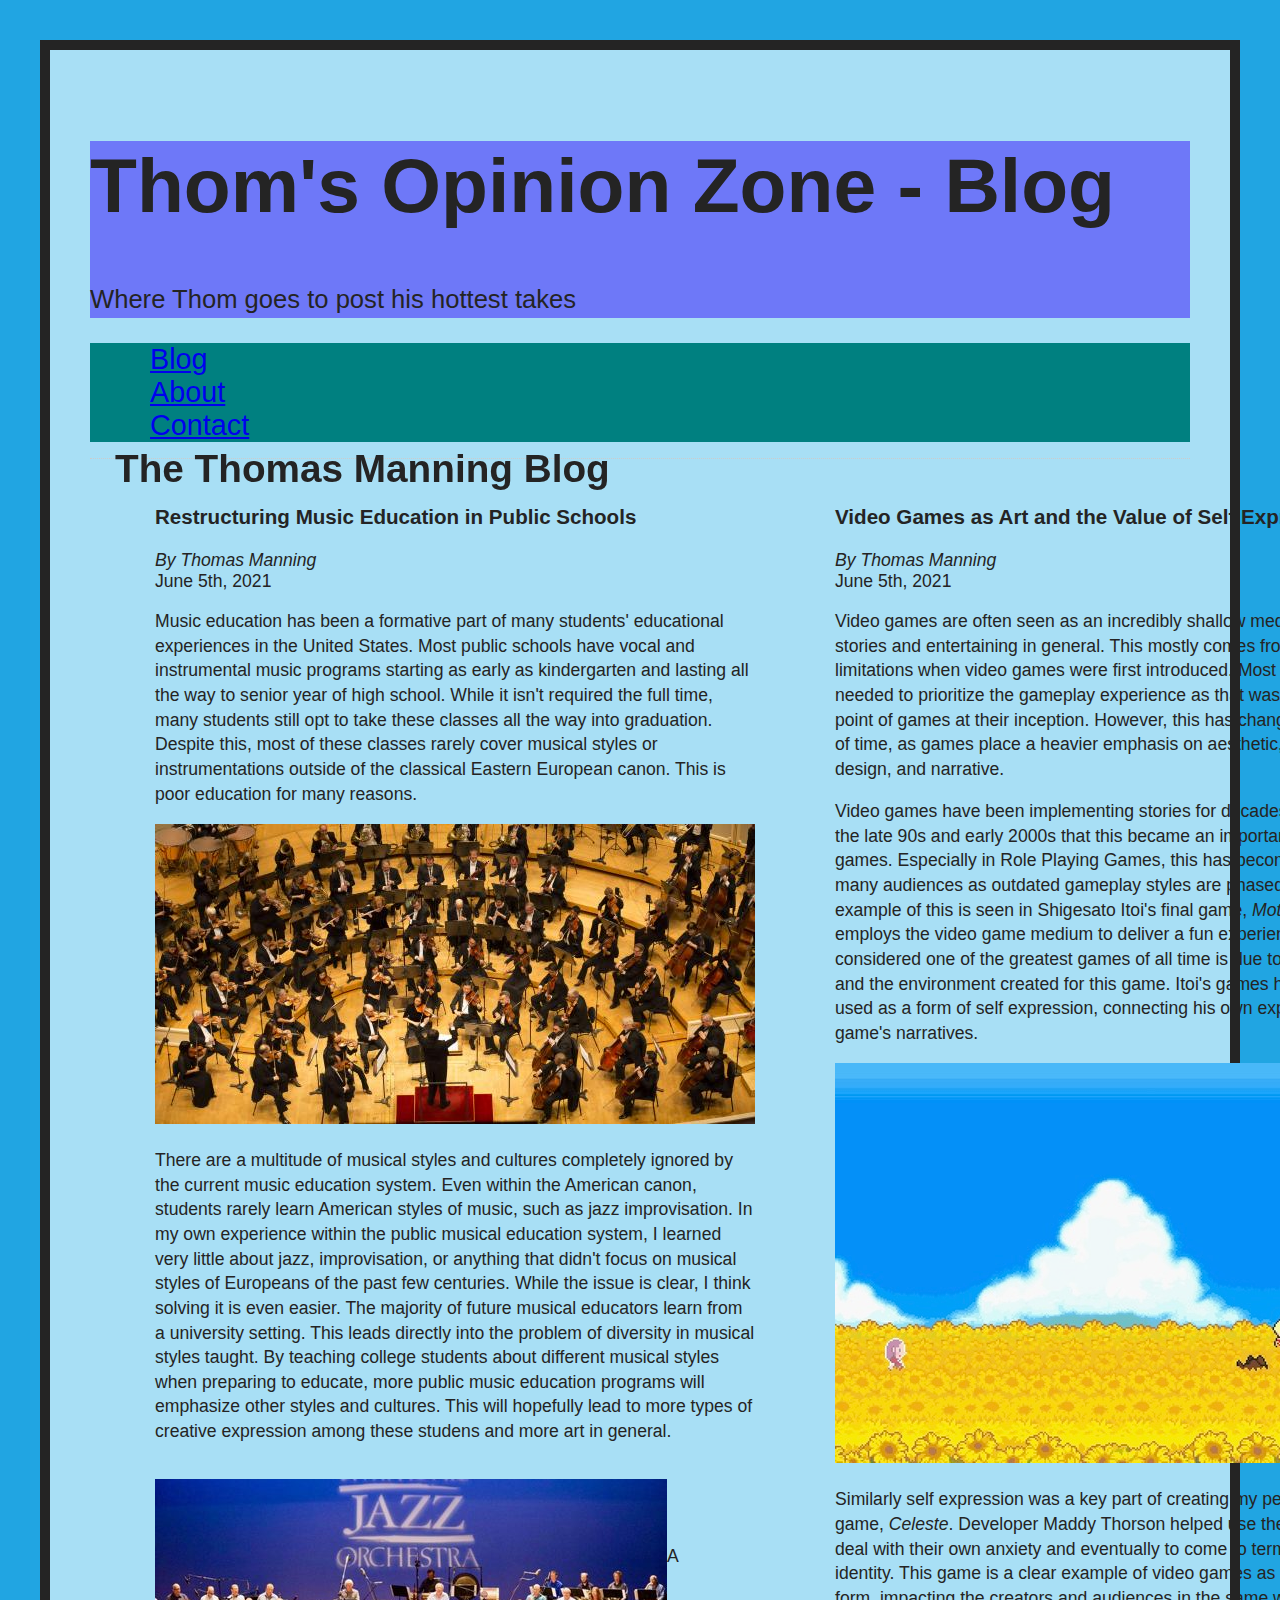
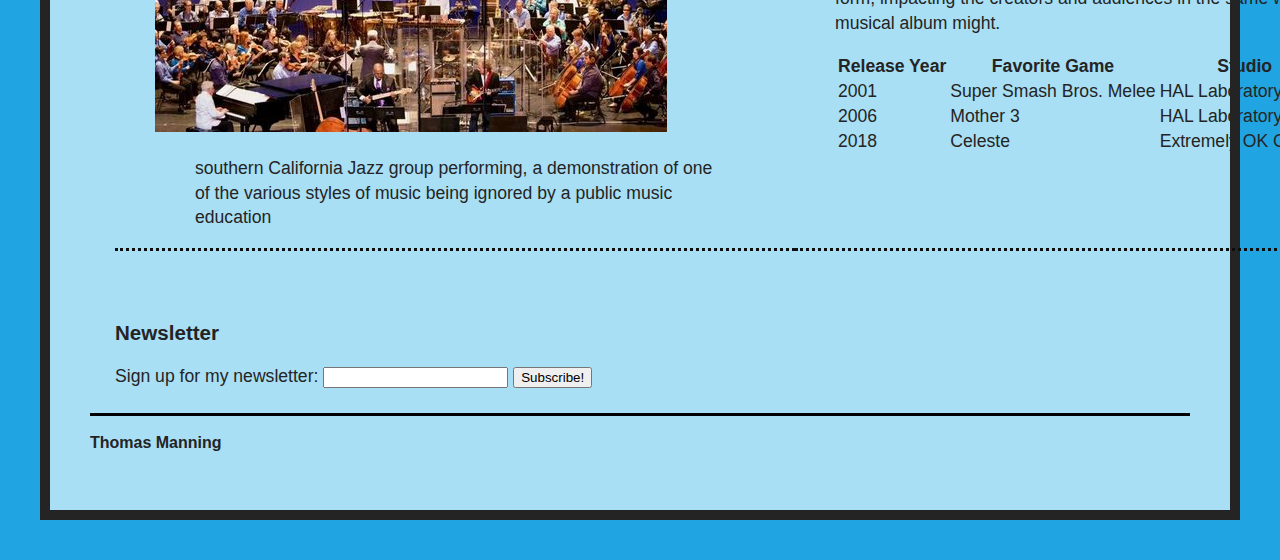
==== index.html @ 37d1ab04 "modified display with CSS. added image +caption" ====
<!DOCTYPE html>
<html lang="en">
<head>
    <meta charset="UTF-8">
    <meta http-equiv="X-UA-Compatible" content="IE=edge">
    <meta name="viewport" content="width=device-width, initial-scale=1.0">
    <link rel="stylesheet" href="style.css">
    <title>Thom's Opinion Zone</title>
</head>
<body>
    <header>
        <h1>Thom's Opinion Zone - Blog</h1>
        <p>Where Thom goes to post his hottest takes</p>
    </header>
    <nav>
        <ul>
            <li><a href="index.html">Blog</a></li>
            <li><a href="about.html">About</a></li>
            <li><a href="contact.html">Contact</a></li>
        </ul>
    </nav>
    <section id="blog">
        <h2>The Thomas Manning Blog</h2>
            <article class="blog-post">
            <H3>Restructuring Music Education in Public Schools</H3>
            <address class="author">By Thomas Manning</address>
            <time datetime="2021-06-05" title="June 5th, 2021">June 5th, 2021</time>
                <p>
                Music education has been a formative part of many students' educational experiences in the United States. Most public
                schools have vocal and instrumental music programs starting as early as kindergarten and lasting all the way to senior
                year of high school. While it isn't required the full time, many students still opt to take these classes all the way
                into graduation. Despite this, most of these classes rarely cover musical styles or instrumentations outside of the
                classical Eastern European canon. This is poor education for many reasons.
                </p>
                <p> <img src="orchestra.jpg" alt="An image of an orchestra"> </p>
                <p>There are a multitude of musical styles and cultures completely ignored by the current music education system. Even
                within the American canon, students rarely learn American styles of music, such as jazz improvisation. In my own
                experience within the public musical education system, I learned very little about jazz, improvisation, or anything that
                didn't focus on musical styles of Europeans of the past few centuries. While the issue is clear, I think solving it is
                even easier. The majority of future musical educators learn from a university setting. This leads directly into the problem of
                diversity in musical styles taught. By teaching college students about different musical styles when preparing to
                educate, more public music education programs will emphasize other styles and cultures. This will hopefully lead to more 
                types of creative expression among these studens and more art in general.
                </p>
                <p class="leftimage"> <img src="jazzorchestra.jpg" alt="An image of a jazz orchestra"></p>
                <p class="caption">A southern California Jazz group performing, a demonstration of one of the various styles of music being ignored by a public music education</p>
                </article>
                <article class="blog-post">
                <H3>Video Games as Art and the Value of Self Expression</H3>
                <address class="author">By Thomas Manning</address>
                <time datetime="2021-06-05" title="June 5th, 2021">June 5th, 2021</time>
                <p>Video games are often seen as an incredibly shallow medium for telling stories and entertaining in general. This
                mostly comes from the technical limitations when video games were first introduced. Most early games needed to
                prioritize the gameplay experience as that was the only selling point of games at their inception. However, this
                has changed over the course of time, as games place a heavier emphasis on aesthetic, environmental design, and
                narrative.</p>
                <p>Video games have been implementing stories for decades, but it wasn't until the late 90s and early 2000s that
                this became an important aspect to video games. Especially in Role Playing Games, this has become a selling
                point to many audiences as outdated gameplay styles are phased out. A clear example of this is seen in Shigesato
                Itoi's final game, <em>Mother 3</em>. While it employs the video game medium to deliver a fun experience, the reason it
                is considered one of the greatest games of all time is due to the tragic narrative and the environment created
                for this game. Itoi's games have always been used as a form of self expression, connecting his own experiences
                to his game's narratives. </p> 
                <p><img src="mother3.jpg" alt="The Flower Field Scene from Mother 3"></p>
                <p>Similarly self expression was a key part of creating my personal favorite game,
                <em>Celeste</em>. Developer Maddy Thorson helped use the story of <em>Celeste</em> to deal with their own anxiety and eventually
                to come to terms with their gender identity. This game is a clear example of video games as a transformative art
                form, impacting the creators and audiences in the same way a film or musical album might.
                </p>
                <table>
                    <tr>
                        <th>Release Year</th>
                        <th>Favorite Game</th>
                        <th>Studio</th>
                    </tr>
                    <tr>
                        <td>2001</td>
                        <td>Super Smash Bros. Melee</td>
                        <td>HAL Laboratory</td>
                    </tr>
                    <tr>
                        <td>2006</td>
                        <td>Mother 3</td>
                        <td>HAL Laboratory</td>
                    </tr>
                    <tr>
                        <td>2018</td>
                        <td>Celeste</td>
                        <td>Extremely OK Games</td>
                    </tr>
                </table>
                </article>
    </section>
    <section id="newsletter">
        <h3>Newsletter</h3>
        <form>
            <label>Sign up for my newsletter:
                <input type="text">
            </label>
            <button>Subscribe!</button>
        </form>
    </section>
    <footer>
    <p><strong>Thomas Manning</strong>    </p>
    </footer>
</body>
</html>
---- style.css ----
html {
    background: rgb(33, 165, 226);
    
}

body {
    font-family: Arial, Helvetica, sans-serif;
    padding: 40px;
    margin: 40px;
    color: #242424;
    border: 10px solid #242424;
    background: #a8dff5;
}

h1 {
font-size: 3em;
}

header {
    font-size: 1.6em;
    background: rgb(110, 120, 248);
}
section{
    padding: 25px;
    flex: 1;
}
p {
line-height: 1.4em;
}

#blog {
 border-top: 1px dotted #ccc;
 display: flex;
}

.blog-post { 
 border-bottom: 3px dotted rgb(14, 13, 13);
 padding-left: 40px;
 padding-right: 40px;
}

footer {
border-top: 3px solid black;
font-size: 1em;
}

nav {
    background-color: teal;
    position: sticky;
    top: 0;
}

nav > ul > li {
    margin-left: 20px;
    margin-right: 20px;
    font-size: 1.8em;
    display: block;
}

h2 {
    font-size: 2.2em;
    position: absolute;
    top: 415px;
}

section {
    font-size: 1.1em;
}

.leftimage {
    float: left;
}

.caption {
    margin-top: 100px;
    padding-left: 40px;
    padding-right: 40px;
}
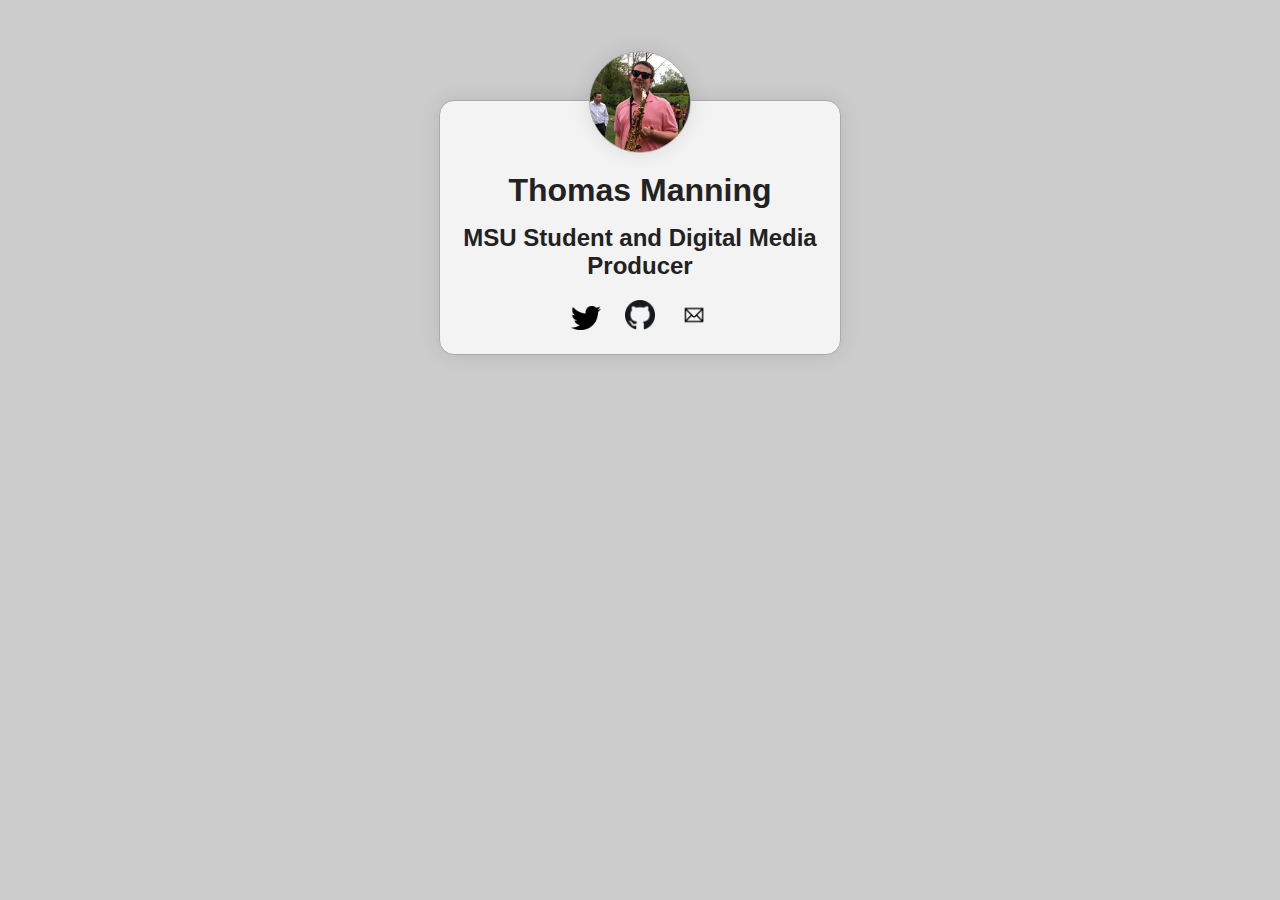
==== commit 7c1b40ad: "fix" ====
--- a/index.html
+++ b/index.html
@@ -4,104 +4,19 @@
     <meta charset="UTF-8">
     <meta http-equiv="X-UA-Compatible" content="IE=edge">
     <meta name="viewport" content="width=device-width, initial-scale=1.0">
-    <link rel="stylesheet" href="style.css">
-    <title>Thom's Opinion Zone</title>
+    <link rel="stylesheet" href="card.css">
+    <title>Card Layout</title>
 </head>
 <body>
-    <header>
-        <h1>Thom's Opinion Zone - Blog</h1>
-        <p>Where Thom goes to post his hottest takes</p>
-    </header>
-    <nav>
-        <ul>
-            <li><a href="index.html">Blog</a></li>
-            <li><a href="about.html">About</a></li>
-            <li><a href="contact.html">Contact</a></li>
+    <div class="card">
+        <img src="thommanning.jpg" class="avatar" id="ThomManning-avatar" alt="Thomas Manning">
+        <h1>Thomas Manning</h1>
+        <h2>MSU Student and Digital Media Producer</h2>
+        <ul class="contacts">
+            <li><a href="https://twitter.com/ThomasFManning"><img src="twitter.png" alt="Twitter"></a></li>
+            <li><a href="https://github.com/manni155"><img src="github.png" alt="Github"></a></li>
+            <li><a href="manni155@msu.edu"><img src="email.png" alt="Email"></a></li>
         </ul>
-    </nav>
-    <section id="blog">
-        <h2>The Thomas Manning Blog</h2>
-            <article class="blog-post">
-            <H3>Restructuring Music Education in Public Schools</H3>
-            <address class="author">By Thomas Manning</address>
-            <time datetime="2021-06-05" title="June 5th, 2021">June 5th, 2021</time>
-                <p>
-                Music education has been a formative part of many students' educational experiences in the United States. Most public
-                schools have vocal and instrumental music programs starting as early as kindergarten and lasting all the way to senior
-                year of high school. While it isn't required the full time, many students still opt to take these classes all the way
-                into graduation. Despite this, most of these classes rarely cover musical styles or instrumentations outside of the
-                classical Eastern European canon. This is poor education for many reasons.
-                </p>
-                <p> <img src="orchestra.jpg" alt="An image of an orchestra"> </p>
-                <p>There are a multitude of musical styles and cultures completely ignored by the current music education system. Even
-                within the American canon, students rarely learn American styles of music, such as jazz improvisation. In my own
-                experience within the public musical education system, I learned very little about jazz, improvisation, or anything that
-                didn't focus on musical styles of Europeans of the past few centuries. While the issue is clear, I think solving it is
-                even easier. The majority of future musical educators learn from a university setting. This leads directly into the problem of
-                diversity in musical styles taught. By teaching college students about different musical styles when preparing to
-                educate, more public music education programs will emphasize other styles and cultures. This will hopefully lead to more 
-                types of creative expression among these studens and more art in general.
-                </p>
-                <p class="leftimage"> <img src="jazzorchestra.jpg" alt="An image of a jazz orchestra"></p>
-                <p class="caption">A southern California Jazz group performing, a demonstration of one of the various styles of music being ignored by a public music education</p>
-                </article>
-                <article class="blog-post">
-                <H3>Video Games as Art and the Value of Self Expression</H3>
-                <address class="author">By Thomas Manning</address>
-                <time datetime="2021-06-05" title="June 5th, 2021">June 5th, 2021</time>
-                <p>Video games are often seen as an incredibly shallow medium for telling stories and entertaining in general. This
-                mostly comes from the technical limitations when video games were first introduced. Most early games needed to
-                prioritize the gameplay experience as that was the only selling point of games at their inception. However, this
-                has changed over the course of time, as games place a heavier emphasis on aesthetic, environmental design, and
-                narrative.</p>
-                <p>Video games have been implementing stories for decades, but it wasn't until the late 90s and early 2000s that
-                this became an important aspect to video games. Especially in Role Playing Games, this has become a selling
-                point to many audiences as outdated gameplay styles are phased out. A clear example of this is seen in Shigesato
-                Itoi's final game, <em>Mother 3</em>. While it employs the video game medium to deliver a fun experience, the reason it
-                is considered one of the greatest games of all time is due to the tragic narrative and the environment created
-                for this game. Itoi's games have always been used as a form of self expression, connecting his own experiences
-                to his game's narratives. </p> 
-                <p><img src="mother3.jpg" alt="The Flower Field Scene from Mother 3"></p>
-                <p>Similarly self expression was a key part of creating my personal favorite game,
-                <em>Celeste</em>. Developer Maddy Thorson helped use the story of <em>Celeste</em> to deal with their own anxiety and eventually
-                to come to terms with their gender identity. This game is a clear example of video games as a transformative art
-                form, impacting the creators and audiences in the same way a film or musical album might.
-                </p>
-                <table>
-                    <tr>
-                        <th>Release Year</th>
-                        <th>Favorite Game</th>
-                        <th>Studio</th>
-                    </tr>
-                    <tr>
-                        <td>2001</td>
-                        <td>Super Smash Bros. Melee</td>
-                        <td>HAL Laboratory</td>
-                    </tr>
-                    <tr>
-                        <td>2006</td>
-                        <td>Mother 3</td>
-                        <td>HAL Laboratory</td>
-                    </tr>
-                    <tr>
-                        <td>2018</td>
-                        <td>Celeste</td>
-                        <td>Extremely OK Games</td>
-                    </tr>
-                </table>
-                </article>
-    </section>
-    <section id="newsletter">
-        <h3>Newsletter</h3>
-        <form>
-            <label>Sign up for my newsletter:
-                <input type="text">
-            </label>
-            <button>Subscribe!</button>
-        </form>
-    </section>
-    <footer>
-    <p><strong>Thomas Manning</strong>    </p>
-    </footer>
+    </div>
 </body>
 </html>--- a/card.css
+++ b/card.css
@@ -0,0 +1,53 @@
+body {
+    background-color: #ccc;
+    font-family: Helvetica, sans-serif;
+    color: #222;
+    margin-top: 100px;
+}
+
+img {
+    width: 100%;
+}
+
+.card {
+    background-color: #f3f3f3;
+    border-radius: 15px;
+    width: 400px;
+    text-align: center;
+    margin: 0 auto;
+    box-shadow: rgba(0,0,0, 0.1) 0 0 20px;
+    border: 1px solid #aaa;
+}
+
+h1 {
+    margin: 15px 0;
+}
+
+h2 {
+    margin: 0;
+}
+
+.card .avatar {
+    width: 100px;
+    border-radius: 50%;
+    margin-top: -50px;
+    box-shadow: rgba(0,0,0, 0.1) 0 0 20px;
+    border: 1px solid #aaa;
+}
+
+.contacts {
+    margin: 0;
+    padding: 0;
+    list-style-type: none;
+}
+
+.contacts li {
+    width: 30px;
+    display: inline-block;
+    padding: 20px 10px;
+}
+
+.contacts li a img:hover {
+    opacity: 0.5;
+    transition: opacity ease-in-out 0.2s;
+}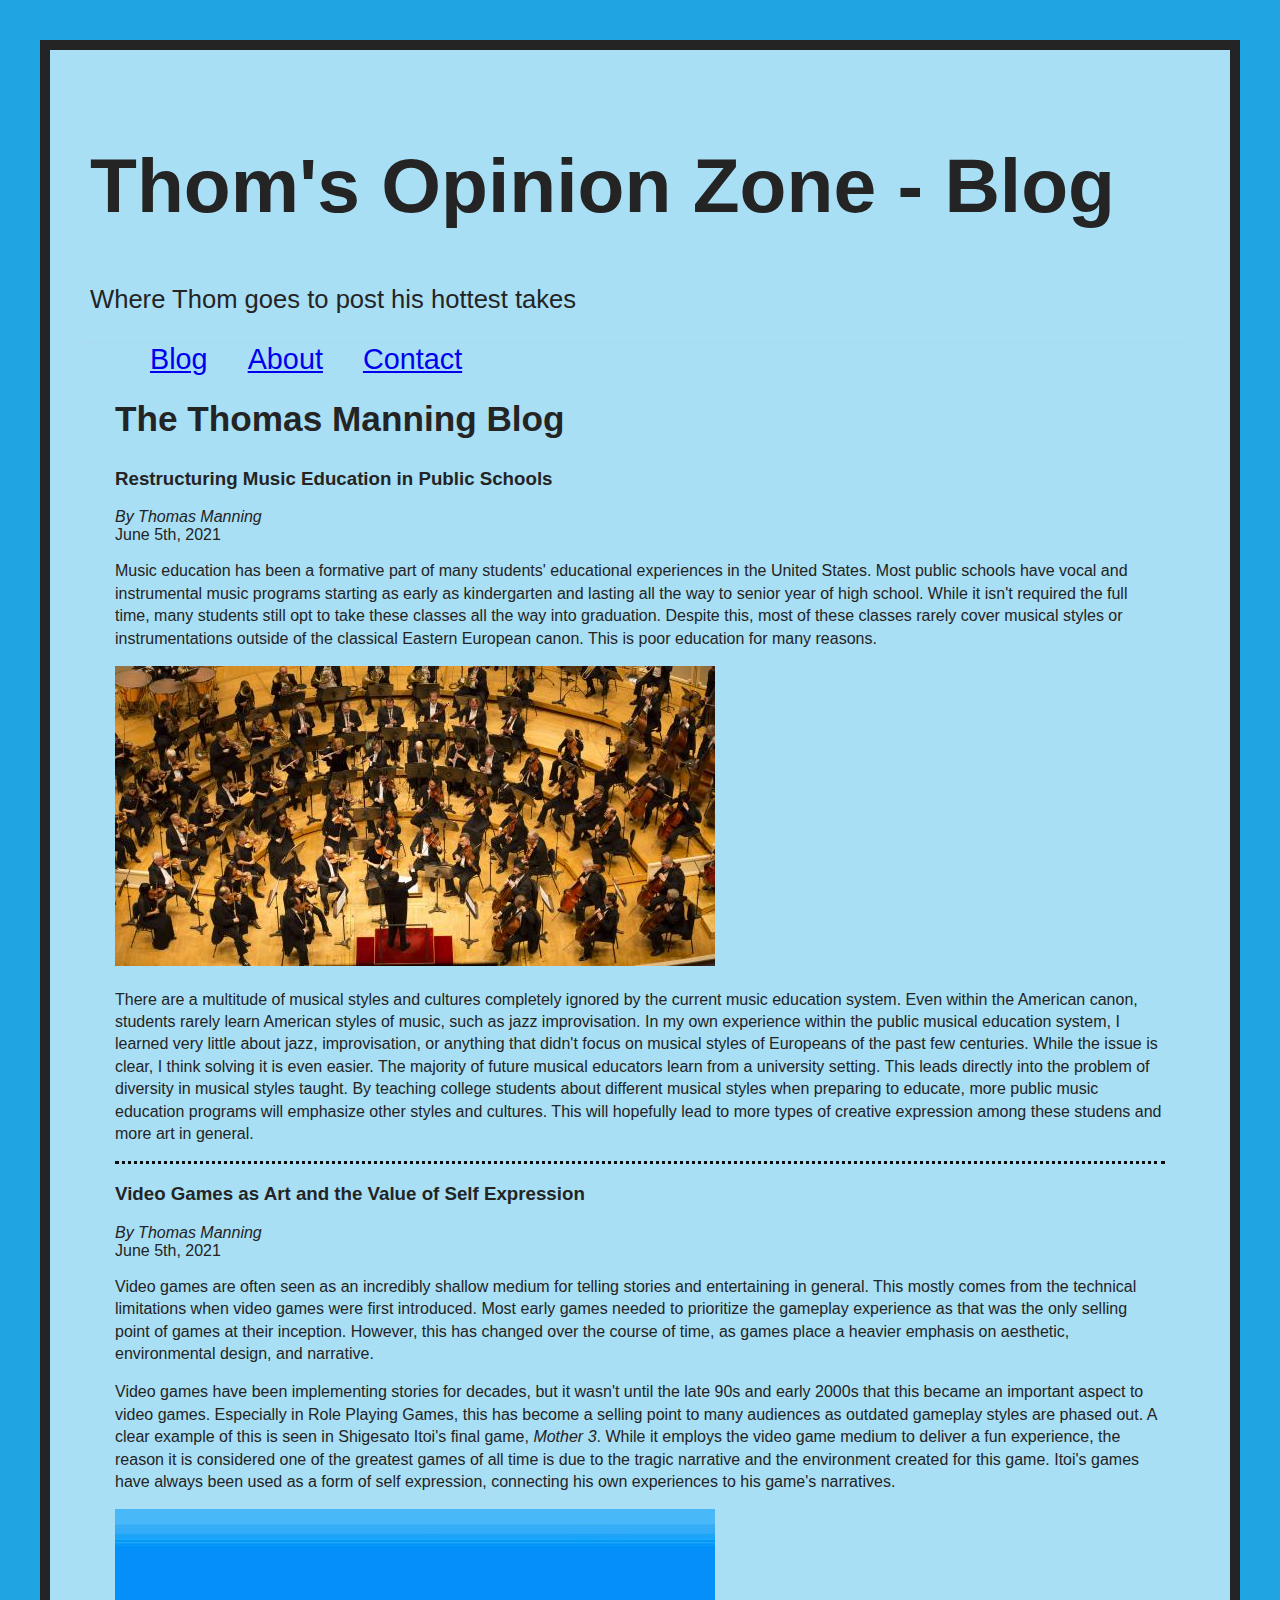
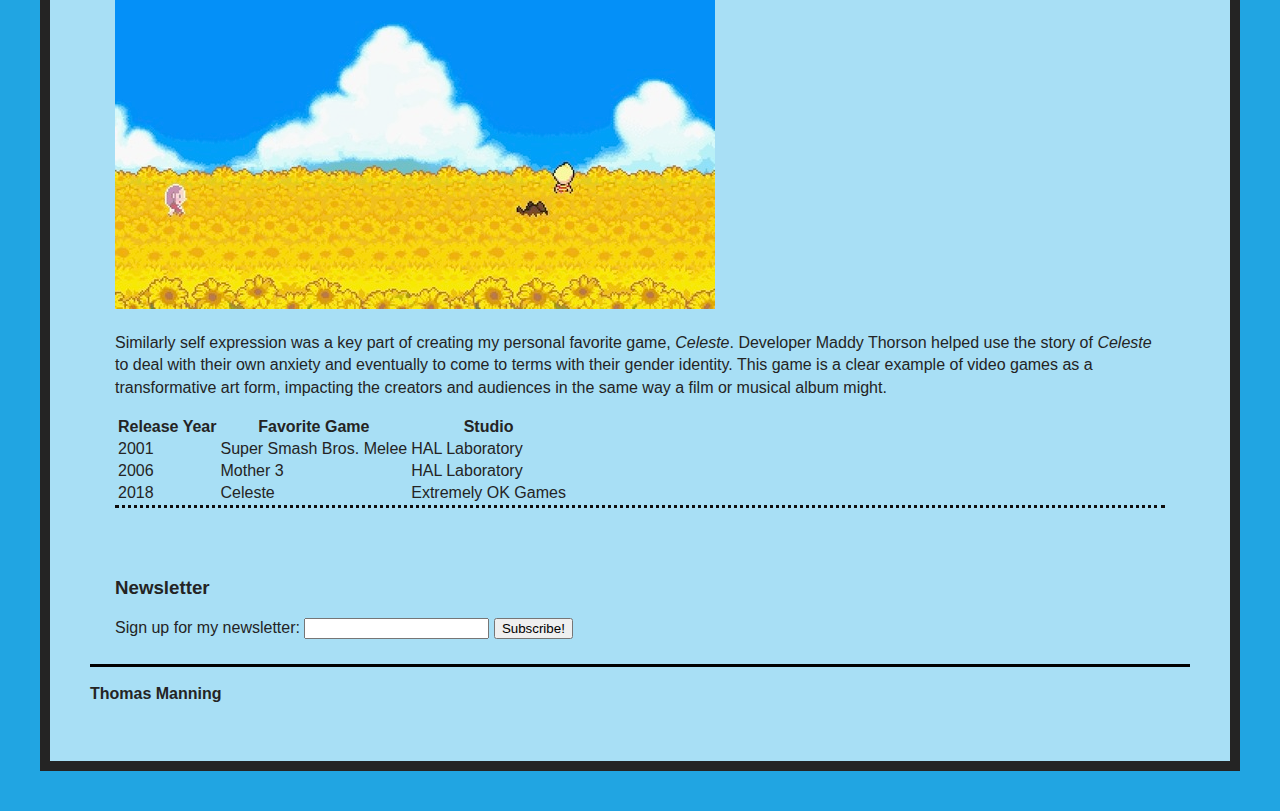
==== commit bde6858b: "Revert "modified display with CSS. added image +caption"" ====
--- a/index.html
+++ b/index.html
@@ -4,19 +4,102 @@
     <meta charset="UTF-8">
     <meta http-equiv="X-UA-Compatible" content="IE=edge">
     <meta name="viewport" content="width=device-width, initial-scale=1.0">
-    <link rel="stylesheet" href="card.css">
-    <title>Card Layout</title>
+    <link rel="stylesheet" href="style.css">
+    <title>Thom's Opinion Zone</title>
 </head>
 <body>
-    <div class="card">
-        <img src="thommanning.jpg" class="avatar" id="ThomManning-avatar" alt="Thomas Manning">
-        <h1>Thomas Manning</h1>
-        <h2>MSU Student and Digital Media Producer</h2>
-        <ul class="contacts">
-            <li><a href="https://twitter.com/ThomasFManning"><img src="twitter.png" alt="Twitter"></a></li>
-            <li><a href="https://github.com/manni155"><img src="github.png" alt="Github"></a></li>
-            <li><a href="manni155@msu.edu"><img src="email.png" alt="Email"></a></li>
+    <header>
+        <h1>Thom's Opinion Zone - Blog</h1>
+        <p>Where Thom goes to post his hottest takes</p>
+    </header>
+    <nav>
+        <ul>
+            <li><a href="index.html">Blog</a></li>
+            <li><a href="about.html">About</a></li>
+            <li><a href="contact.html">Contact</a></li>
         </ul>
-    </div>
+    </nav>
+    <section id="blog">
+        <h2>The Thomas Manning Blog</h2>
+            <article class="blog-post">
+            <H3>Restructuring Music Education in Public Schools</H3>
+            <address class="author">By Thomas Manning</address>
+            <time datetime="2021-06-05" title="June 5th, 2021">June 5th, 2021</time>
+                <p>
+                Music education has been a formative part of many students' educational experiences in the United States. Most public
+                schools have vocal and instrumental music programs starting as early as kindergarten and lasting all the way to senior
+                year of high school. While it isn't required the full time, many students still opt to take these classes all the way
+                into graduation. Despite this, most of these classes rarely cover musical styles or instrumentations outside of the
+                classical Eastern European canon. This is poor education for many reasons.
+                </p>
+                <p> <img src="orchestra.jpg" alt="An image of an orchestra"> </p>
+                <p>There are a multitude of musical styles and cultures completely ignored by the current music education system. Even
+                within the American canon, students rarely learn American styles of music, such as jazz improvisation. In my own
+                experience within the public musical education system, I learned very little about jazz, improvisation, or anything that
+                didn't focus on musical styles of Europeans of the past few centuries. While the issue is clear, I think solving it is
+                even easier. The majority of future musical educators learn from a university setting. This leads directly into the problem of
+                diversity in musical styles taught. By teaching college students about different musical styles when preparing to
+                educate, more public music education programs will emphasize other styles and cultures. This will hopefully lead to more 
+                types of creative expression among these studens and more art in general.
+                </p>
+                </article>
+                <article class="blog-post">
+                <H3>Video Games as Art and the Value of Self Expression</H3>
+                <address class="author">By Thomas Manning</address>
+                <time datetime="2021-06-05" title="June 5th, 2021">June 5th, 2021</time>
+                <p>Video games are often seen as an incredibly shallow medium for telling stories and entertaining in general. This
+                mostly comes from the technical limitations when video games were first introduced. Most early games needed to
+                prioritize the gameplay experience as that was the only selling point of games at their inception. However, this
+                has changed over the course of time, as games place a heavier emphasis on aesthetic, environmental design, and
+                narrative.</p>
+                <p>Video games have been implementing stories for decades, but it wasn't until the late 90s and early 2000s that
+                this became an important aspect to video games. Especially in Role Playing Games, this has become a selling
+                point to many audiences as outdated gameplay styles are phased out. A clear example of this is seen in Shigesato
+                Itoi's final game, <em>Mother 3</em>. While it employs the video game medium to deliver a fun experience, the reason it
+                is considered one of the greatest games of all time is due to the tragic narrative and the environment created
+                for this game. Itoi's games have always been used as a form of self expression, connecting his own experiences
+                to his game's narratives. </p> 
+                <p><img src="mother3.jpg" alt="The Flower Field Scene from Mother 3"></p>
+                <p>Similarly self expression was a key part of creating my personal favorite game,
+                <em>Celeste</em>. Developer Maddy Thorson helped use the story of <em>Celeste</em> to deal with their own anxiety and eventually
+                to come to terms with their gender identity. This game is a clear example of video games as a transformative art
+                form, impacting the creators and audiences in the same way a film or musical album might.
+                </p>
+                <table>
+                    <tr>
+                        <th>Release Year</th>
+                        <th>Favorite Game</th>
+                        <th>Studio</th>
+                    </tr>
+                    <tr>
+                        <td>2001</td>
+                        <td>Super Smash Bros. Melee</td>
+                        <td>HAL Laboratory</td>
+                    </tr>
+                    <tr>
+                        <td>2006</td>
+                        <td>Mother 3</td>
+                        <td>HAL Laboratory</td>
+                    </tr>
+                    <tr>
+                        <td>2018</td>
+                        <td>Celeste</td>
+                        <td>Extremely OK Games</td>
+                    </tr>
+                </table>
+                </article>
+    </section>
+    <section id="newsletter">
+        <h3>Newsletter</h3>
+        <form>
+            <label>Sign up for my newsletter:
+                <input type="text">
+            </label>
+            <button>Subscribe!</button>
+        </form>
+    </section>
+    <footer>
+    <p><strong>Thomas Manning</strong>    </p>
+    </footer>
 </body>
 </html>--- a/style.css
+++ b/style.css
@@ -0,0 +1,53 @@
+html {
+    background: rgb(33, 165, 226);
+    
+}
+
+body {
+    font-family: Arial, Helvetica, sans-serif;
+    padding: 40px;
+    margin: 40px;
+    color: #242424;
+    border: 10px solid #242424;
+    background: #a8dff5;
+}
+
+h1 {
+font-size: 3em;
+}
+
+header {
+    font-size: 1.6em;
+}
+section{
+    padding: 25px;
+}
+p {
+line-height: 1.4em;
+}
+
+#blog {
+ border-top: 1px dotted #ccc;
+}
+
+.blog-post { 
+ border-bottom: 3px dotted rgb(14, 13, 13);
+}
+
+footer {
+border-top: 3px solid black;
+font-size: 1em;
+}
+
+nav > ul > li {
+    margin-left: 20px;
+    margin-right: 20px;
+    font-size: 1.8em;
+    display: block;
+    float: left;
+}
+
+h2 {
+    font-size: 2.2em;
+
+}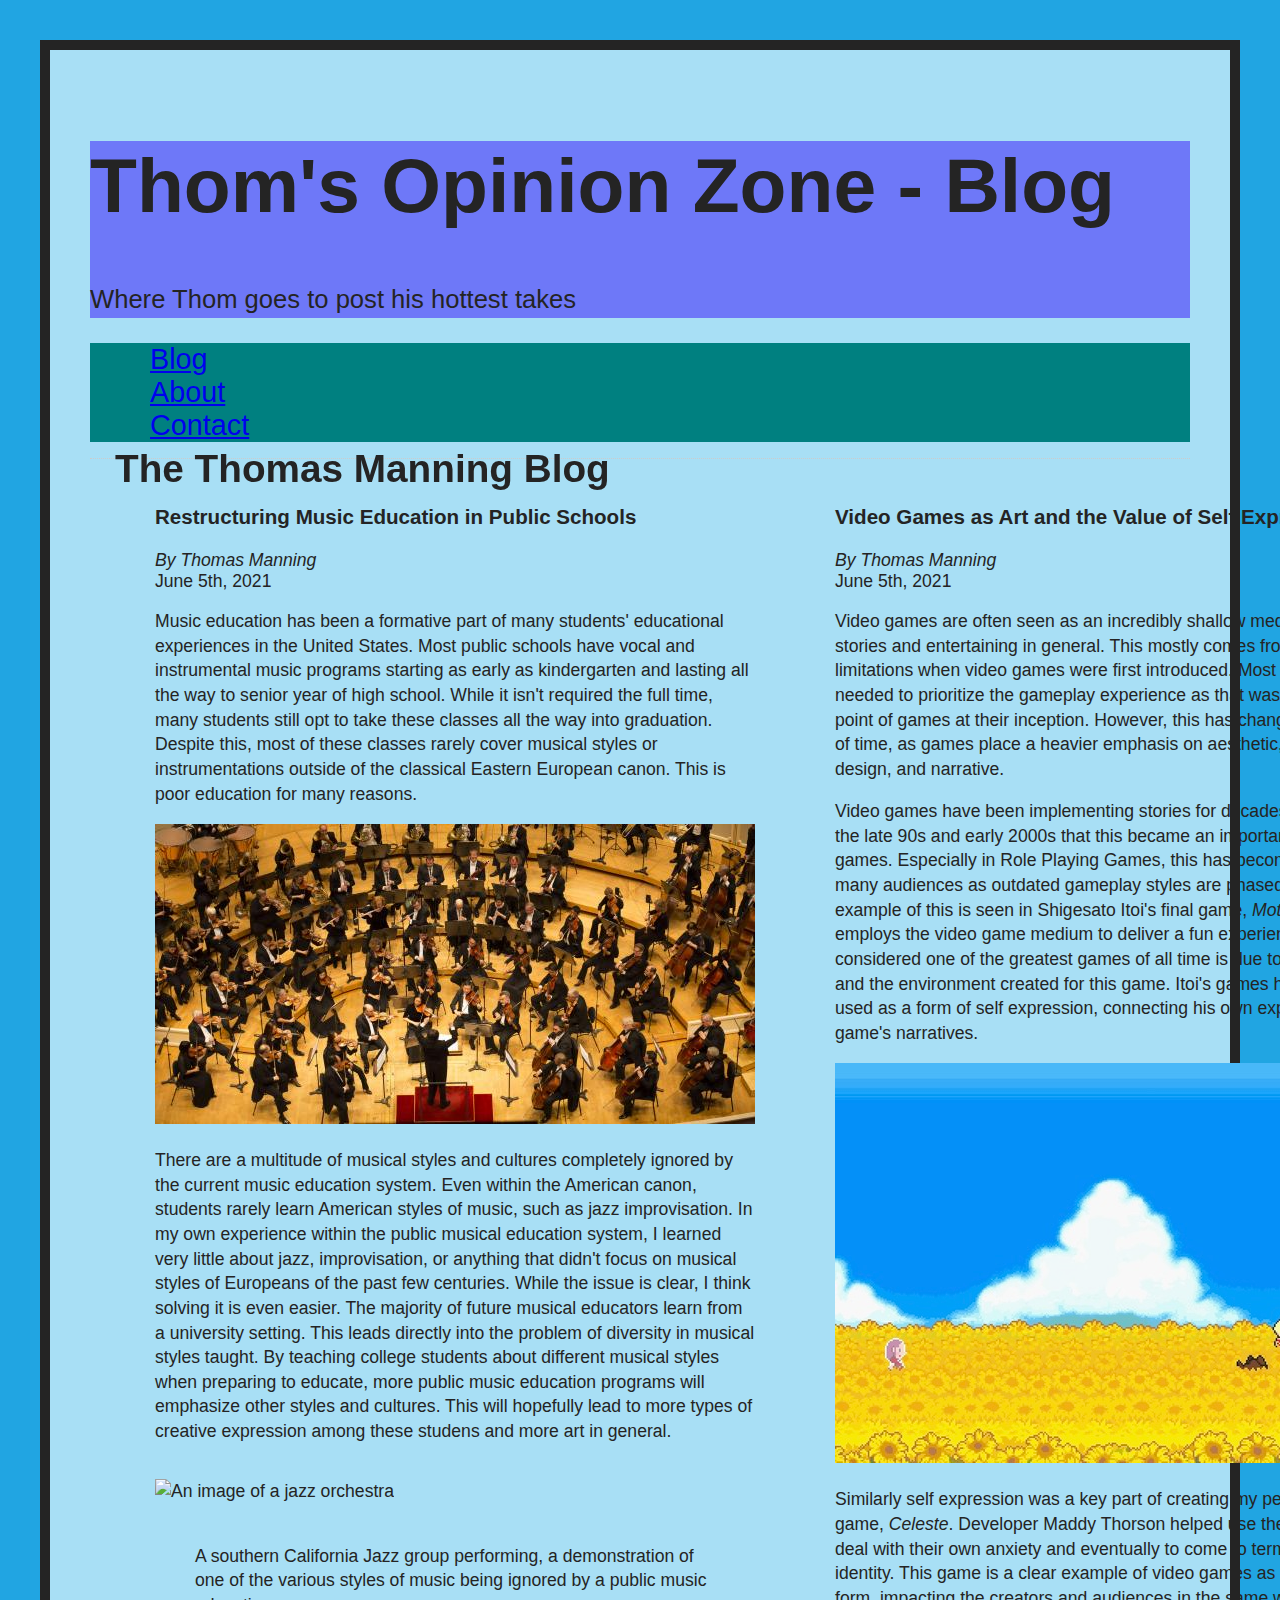
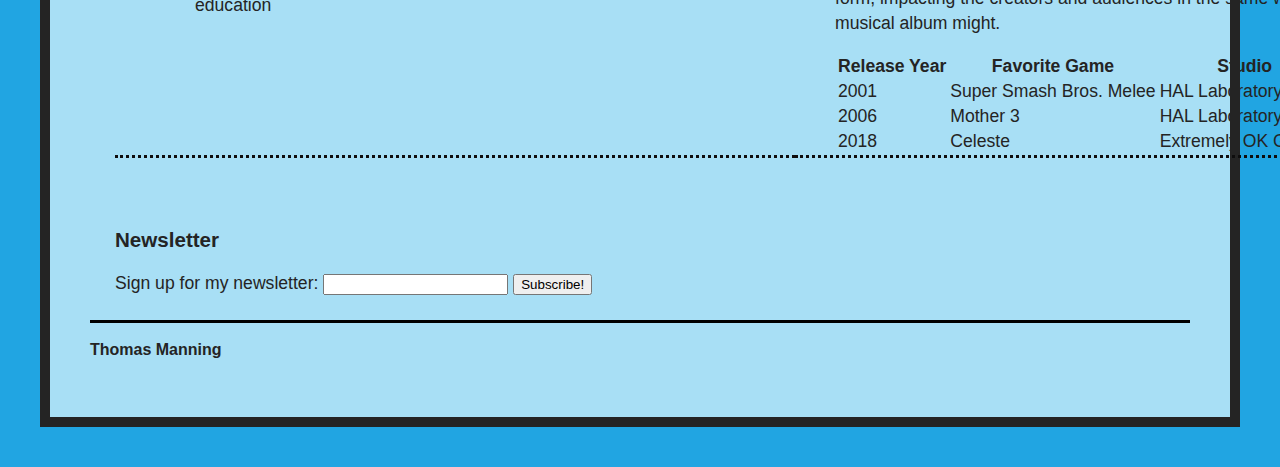
==== commit 830de163: "added back captioned image" ====
--- a/index.html
+++ b/index.html
@@ -42,6 +42,8 @@
                 educate, more public music education programs will emphasize other styles and cultures. This will hopefully lead to more 
                 types of creative expression among these studens and more art in general.
                 </p>
+                <p class="leftimage"> <img src="jazzorchestra.jpg" alt="An image of a jazz orchestra"></p>
+                <p class="caption">A southern California Jazz group performing, a demonstration of one of the various styles of music being ignored by a public music education</p>
                 </article>
                 <article class="blog-post">
                 <H3>Video Games as Art and the Value of Self Expression</H3>
--- a/style.css
+++ b/style.css
@@ -18,9 +18,11 @@
 
 header {
     font-size: 1.6em;
+    background: rgb(110, 120, 248);
 }
 section{
     padding: 25px;
+    flex: 1;
 }
 p {
 line-height: 1.4em;
@@ -28,10 +30,13 @@
 
 #blog {
  border-top: 1px dotted #ccc;
+ display: flex;
 }
 
 .blog-post { 
  border-bottom: 3px dotted rgb(14, 13, 13);
+ padding-left: 40px;
+ padding-right: 40px;
 }
 
 footer {
@@ -39,15 +44,35 @@
 font-size: 1em;
 }
 
+nav {
+    background-color: teal;
+    position: sticky;
+    top: 0;
+}
+
 nav > ul > li {
     margin-left: 20px;
     margin-right: 20px;
     font-size: 1.8em;
     display: block;
-    float: left;
 }
 
 h2 {
     font-size: 2.2em;
+    position: absolute;
+    top: 415px;
+}
 
+section {
+    font-size: 1.1em;
+}
+
+.leftimage {
+    float: left;
+}
+
+.caption {
+    margin-top: 100px;
+    padding-left: 40px;
+    padding-right: 40px;
 }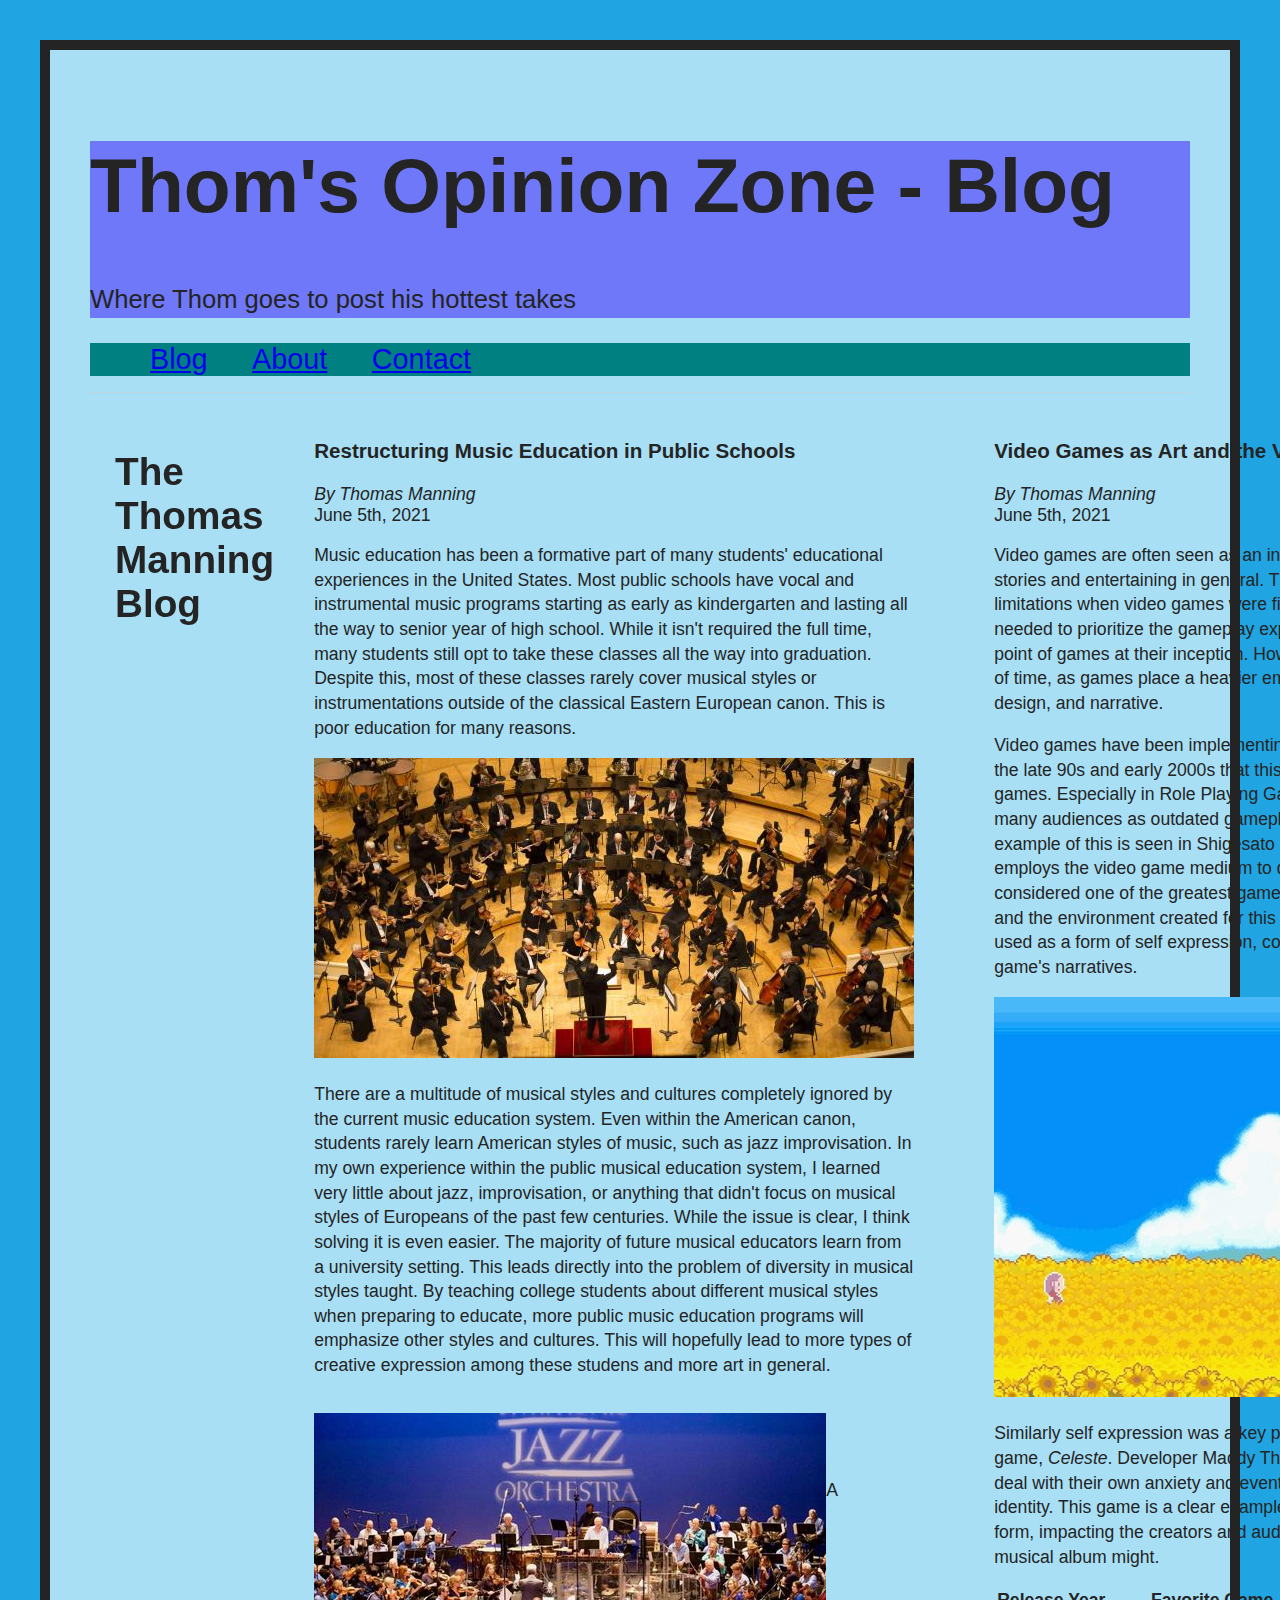
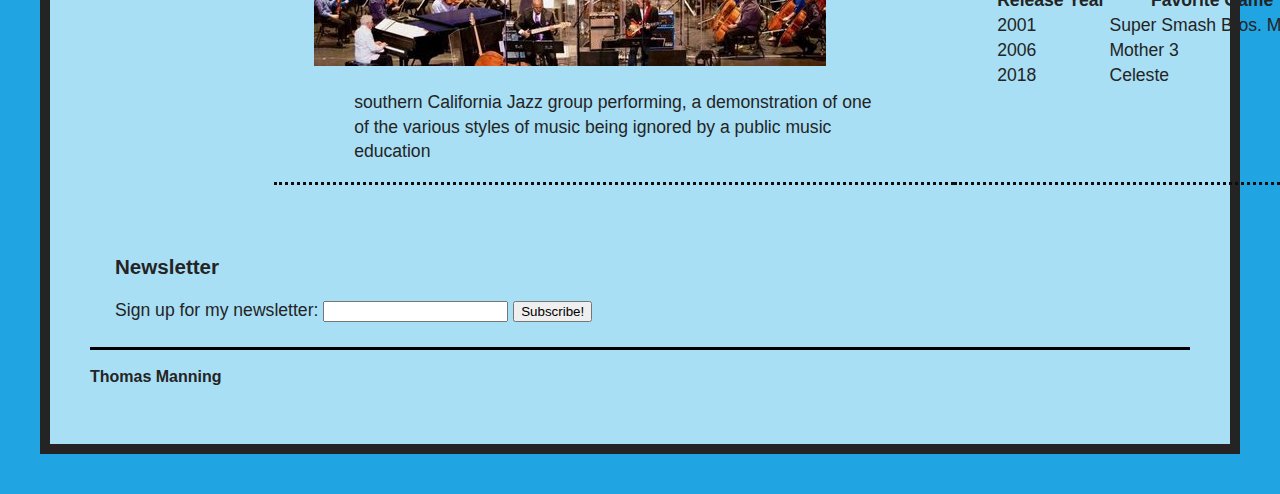
==== commit 1622bce1: "media queries draft 1" ====
--- a/index.html
+++ b/index.html
@@ -13,14 +13,14 @@
         <p>Where Thom goes to post his hottest takes</p>
     </header>
     <nav>
-        <ul>
+        <ul class="nav-bar">
             <li><a href="index.html">Blog</a></li>
             <li><a href="about.html">About</a></li>
             <li><a href="contact.html">Contact</a></li>
         </ul>
     </nav>
     <section id="blog">
-        <h2>The Thomas Manning Blog</h2>
+        <h2 class="blog-head">The Thomas Manning Blog</h2>
             <article class="blog-post">
             <H3>Restructuring Music Education in Public Schools</H3>
             <address class="author">By Thomas Manning</address>
--- a/style.css
+++ b/style.css
@@ -20,10 +20,12 @@
     font-size: 1.6em;
     background: rgb(110, 120, 248);
 }
+
 section{
     padding: 25px;
     flex: 1;
 }
+
 p {
 line-height: 1.4em;
 }
@@ -50,17 +52,18 @@
     top: 0;
 }
 
-nav > ul > li {
+.nav-bar > li {
     margin-left: 20px;
     margin-right: 20px;
     font-size: 1.8em;
-    display: block;
+    display: inline-block;
+
 }
 
 h2 {
     font-size: 2.2em;
-    position: absolute;
-    top: 415px;
+    position: relative;
+    display: inline;
 }
 
 section {
@@ -75,4 +78,17 @@
     margin-top: 100px;
     padding-left: 40px;
     padding-right: 40px;
+}
+
+.blog-head {
+    position: sticky;
+    top: 50px;
+}
+
+
+@media (max-width: 400px)
+{
+    section{
+        display: block;
+    }
 }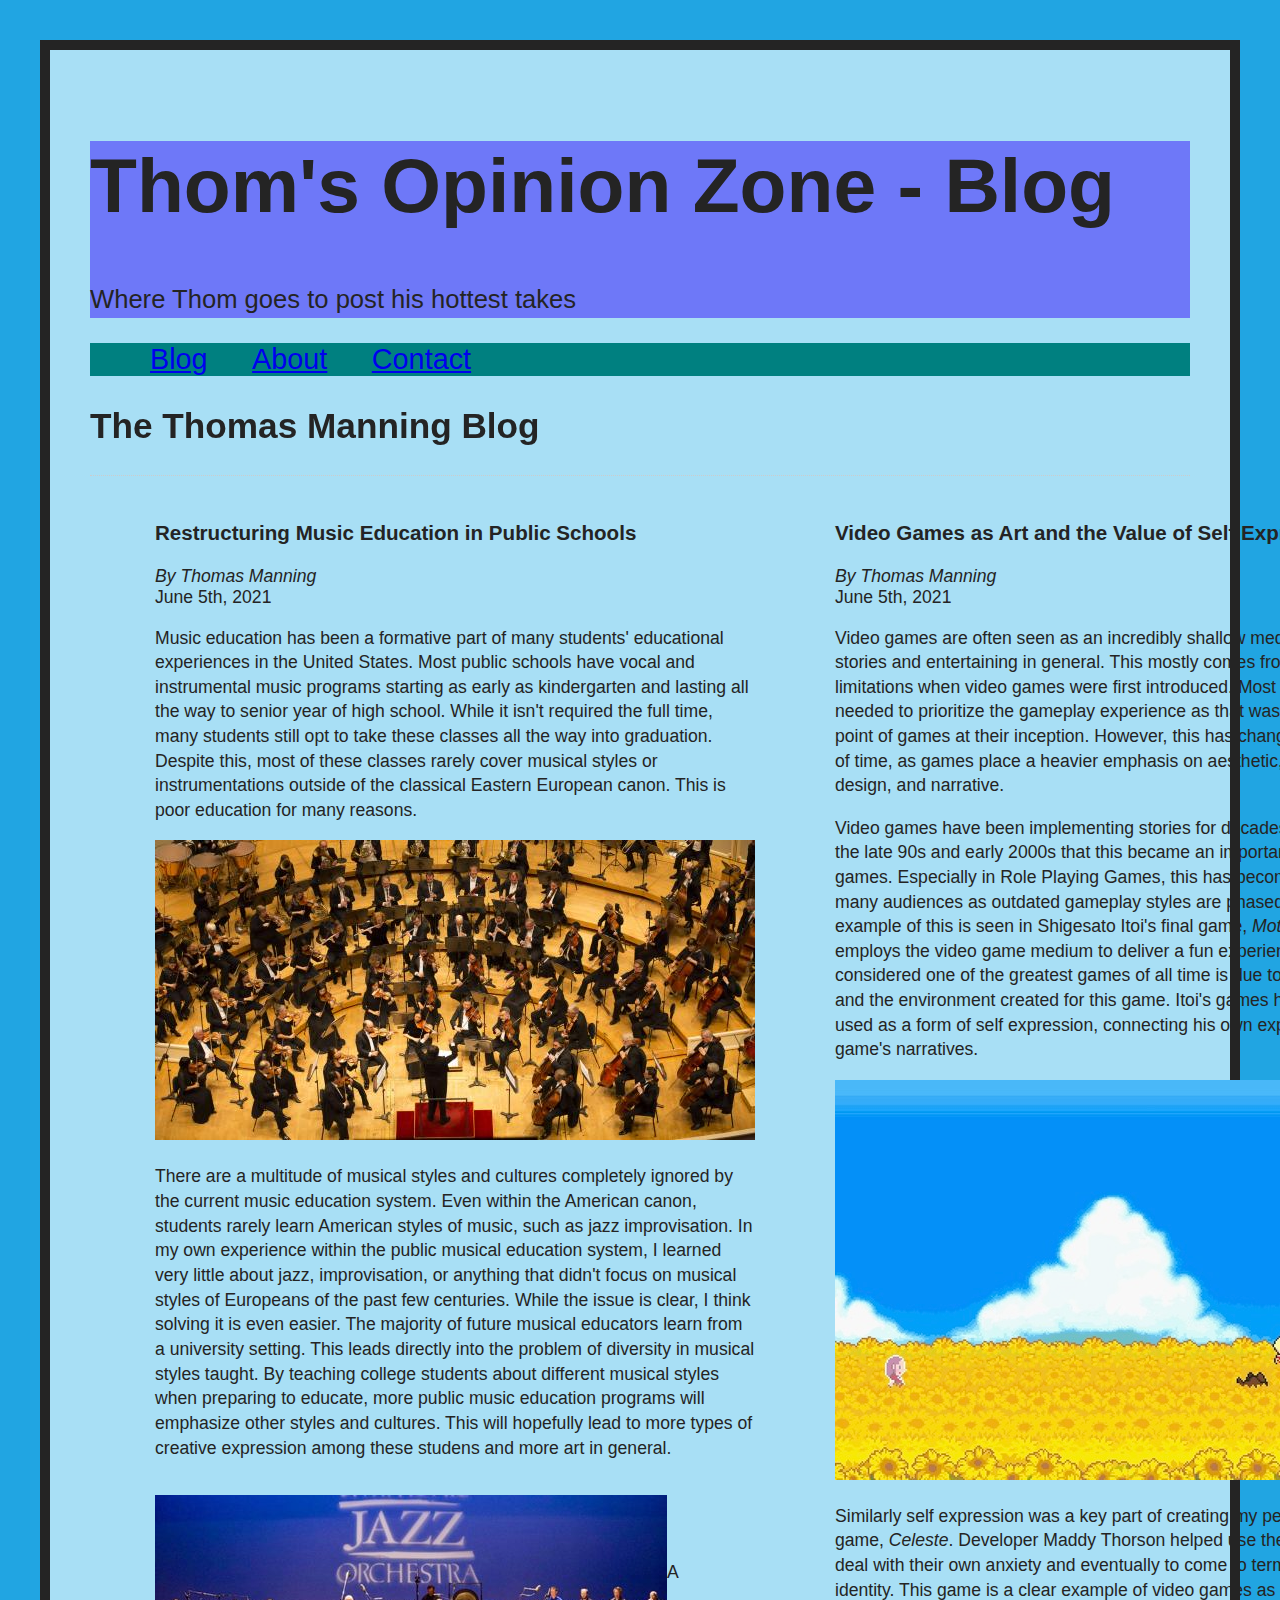
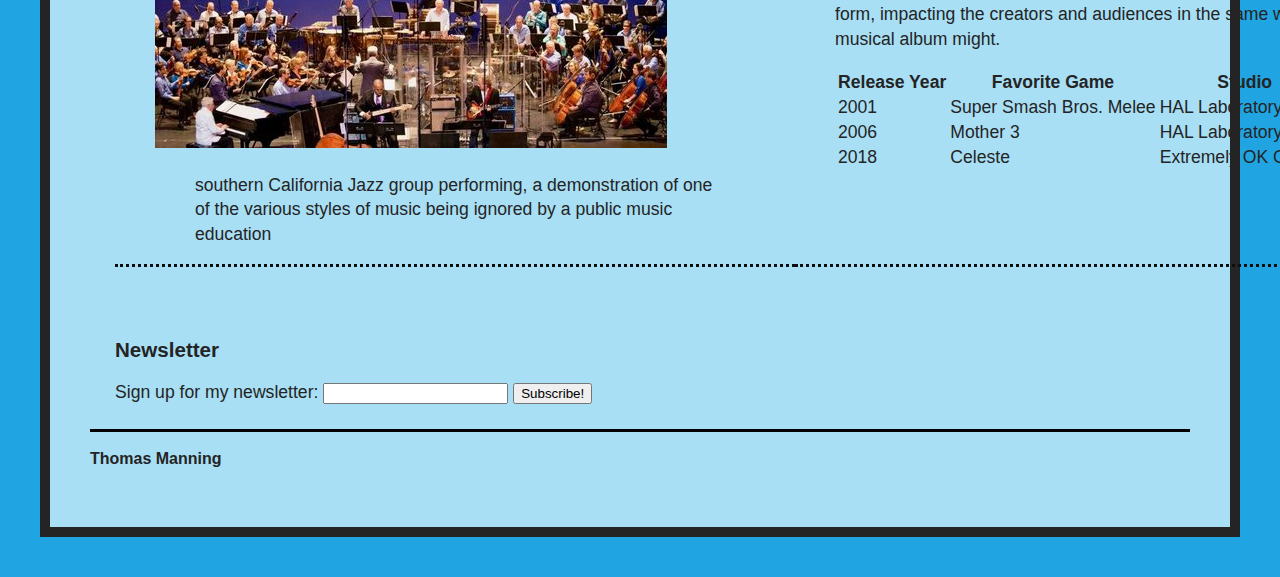
==== commit f669dc65: "media query test" ====
--- a/index.html
+++ b/index.html
@@ -19,8 +19,8 @@
             <li><a href="contact.html">Contact</a></li>
         </ul>
     </nav>
+    <h2 class="blog-head">The Thomas Manning Blog</h2>
     <section id="blog">
-        <h2 class="blog-head">The Thomas Manning Blog</h2>
             <article class="blog-post">
             <H3>Restructuring Music Education in Public Schools</H3>
             <address class="author">By Thomas Manning</address>
--- a/style.css
+++ b/style.css
@@ -81,14 +81,13 @@
 }
 
 .blog-head {
-    position: sticky;
-    top: 50px;
+    display: block;   
 }
 
 
-@media (max-width: 400px)
-{
+@media (max-width: 400px) { 
     section{
-        display: block;
+        display: inline;
     }
+
 }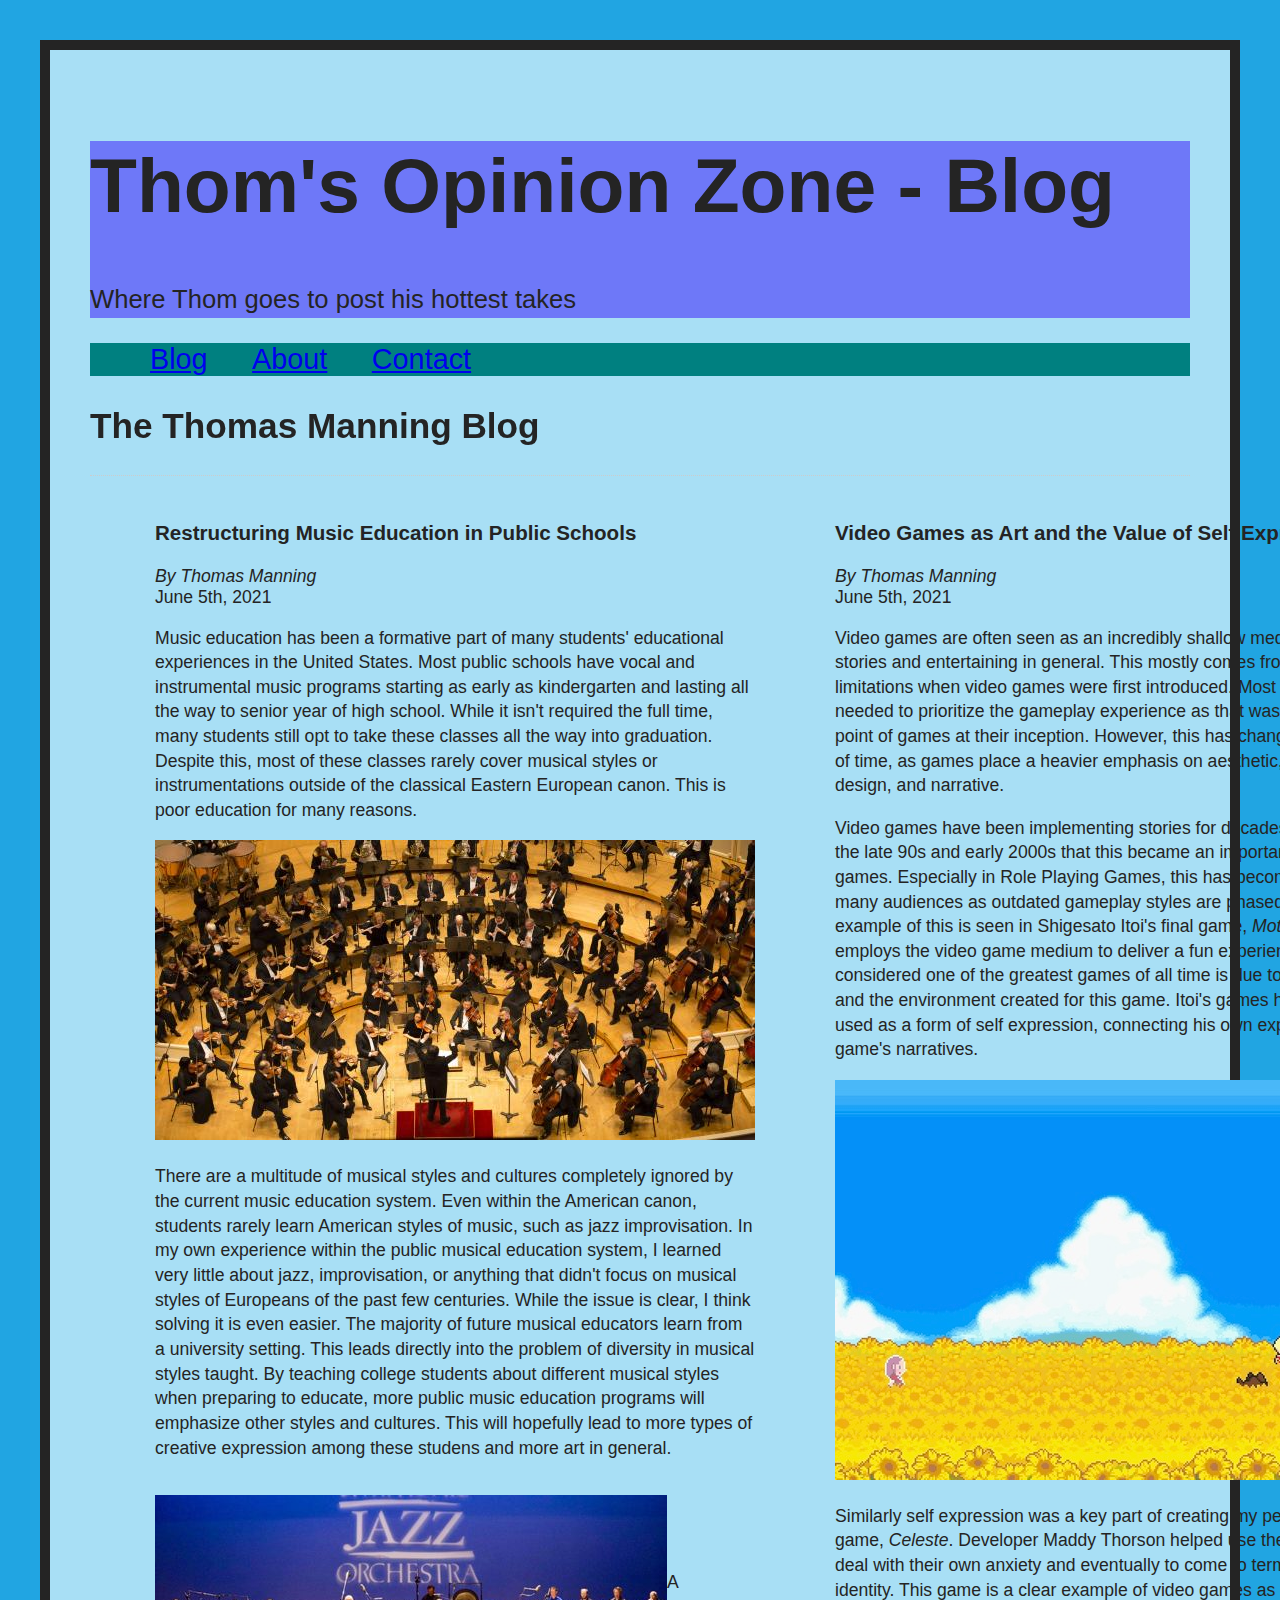
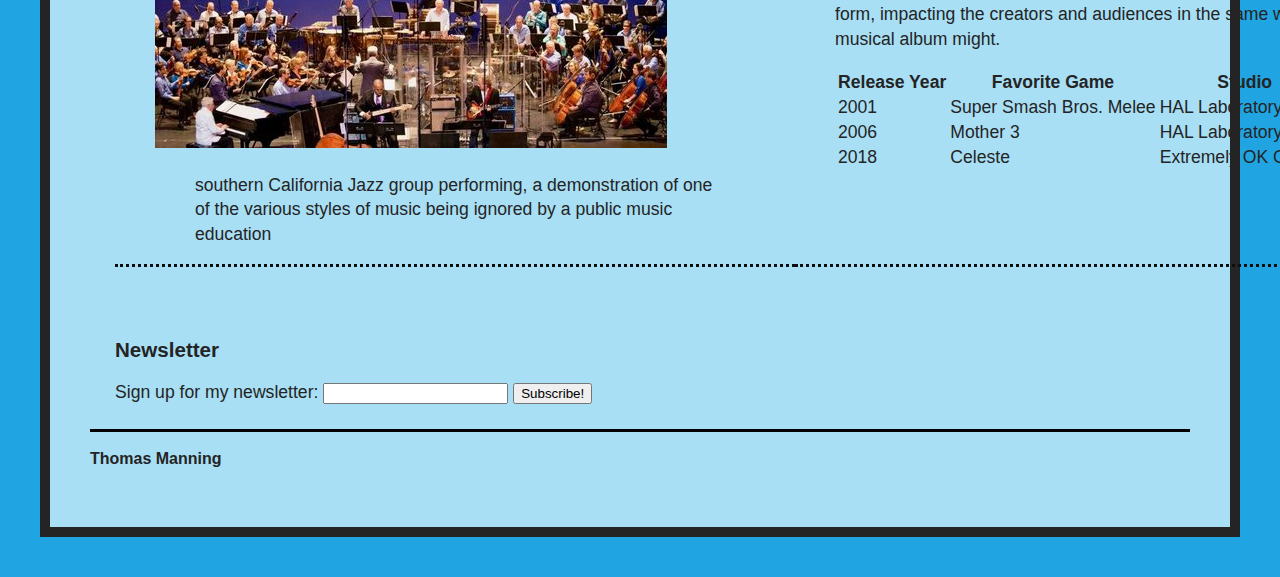
==== commit 2907a147: "media query" ====
--- a/index.html
+++ b/index.html
@@ -45,6 +45,7 @@
                 <p class="leftimage"> <img src="jazzorchestra.jpg" alt="An image of a jazz orchestra"></p>
                 <p class="caption">A southern California Jazz group performing, a demonstration of one of the various styles of music being ignored by a public music education</p>
                 </article>
+                
                 <article class="blog-post">
                 <H3>Video Games as Art and the Value of Self Expression</H3>
                 <address class="author">By Thomas Manning</address>
--- a/style.css
+++ b/style.css
@@ -75,7 +75,7 @@
 }
 
 .caption {
-    margin-top: 100px;
+    margin-top: 110px;
     padding-left: 40px;
     padding-right: 40px;
 }
@@ -86,8 +86,8 @@
 
 
 @media (max-width: 400px) { 
-    section{
-        display: inline;
+    #blog{
+        display: inline-block;
+        flex: 0;
     }
-
 }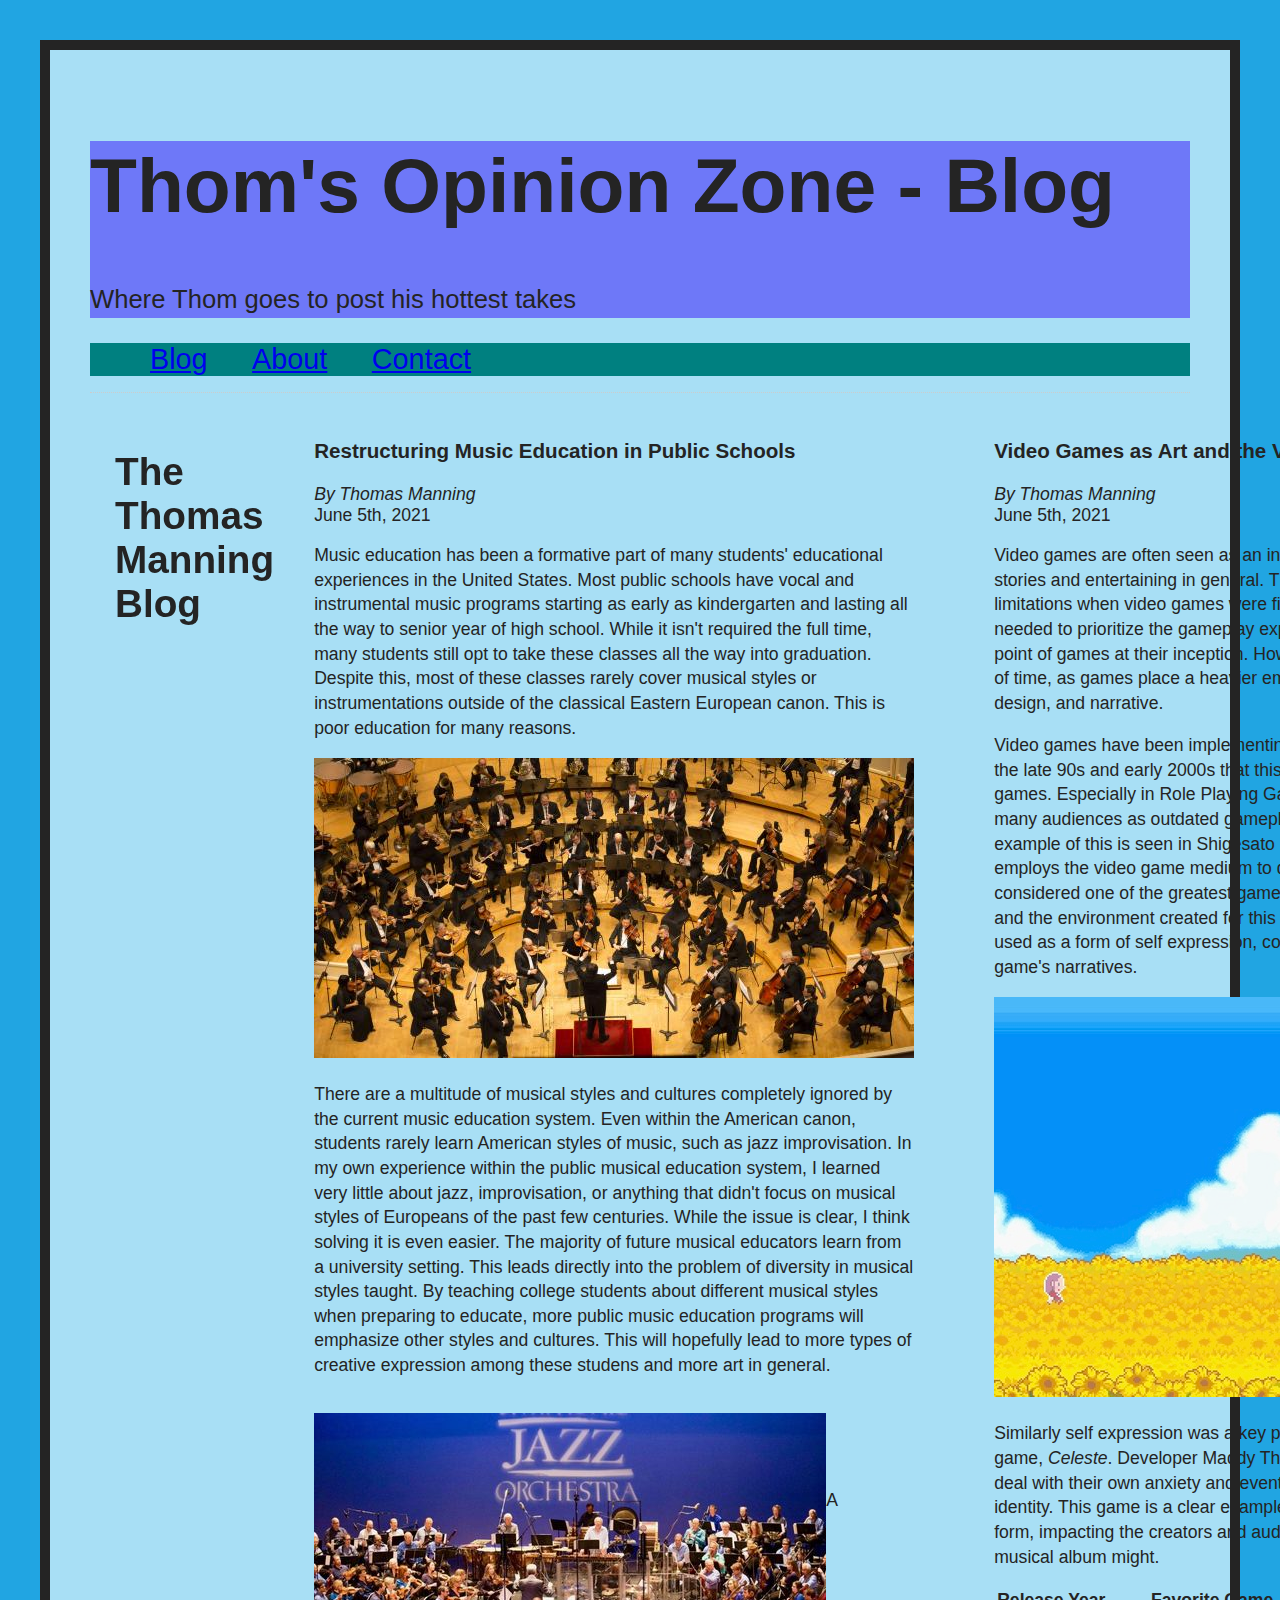
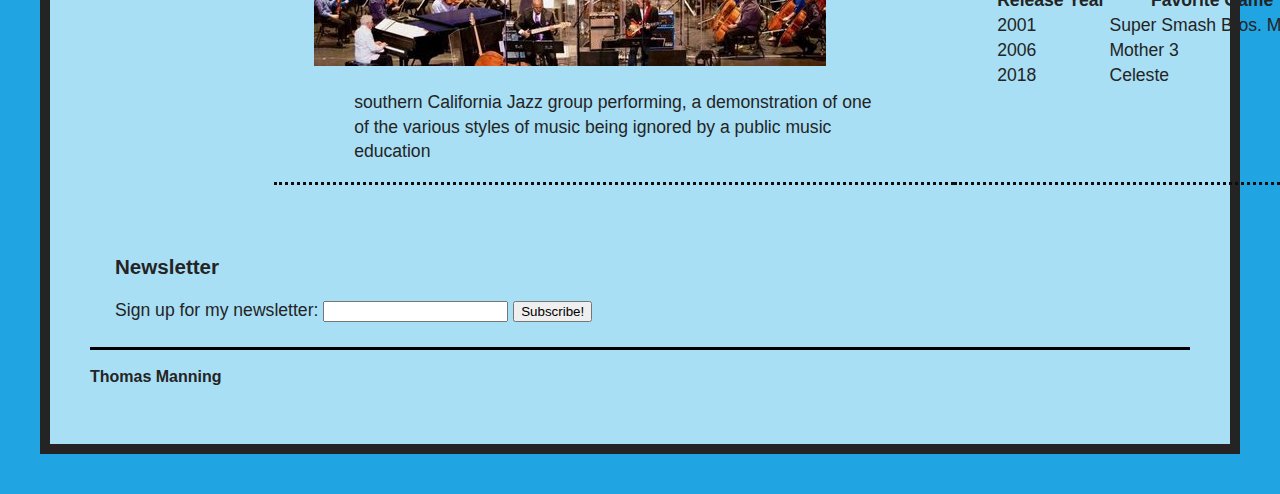
==== commit a0c4c3a8: "index validation fix" ====
--- a/index.html
+++ b/index.html
@@ -19,8 +19,8 @@
             <li><a href="contact.html">Contact</a></li>
         </ul>
     </nav>
-    <h2 class="blog-head">The Thomas Manning Blog</h2>
     <section id="blog">
+        <h2 class="blog-head">The Thomas Manning Blog</h2>
             <article class="blog-post">
             <H3>Restructuring Music Education in Public Schools</H3>
             <address class="author">By Thomas Manning</address>
@@ -45,7 +45,7 @@
                 <p class="leftimage"> <img src="jazzorchestra.jpg" alt="An image of a jazz orchestra"></p>
                 <p class="caption">A southern California Jazz group performing, a demonstration of one of the various styles of music being ignored by a public music education</p>
                 </article>
-                
+
                 <article class="blog-post">
                 <H3>Video Games as Art and the Value of Self Expression</H3>
                 <address class="author">By Thomas Manning</address>
